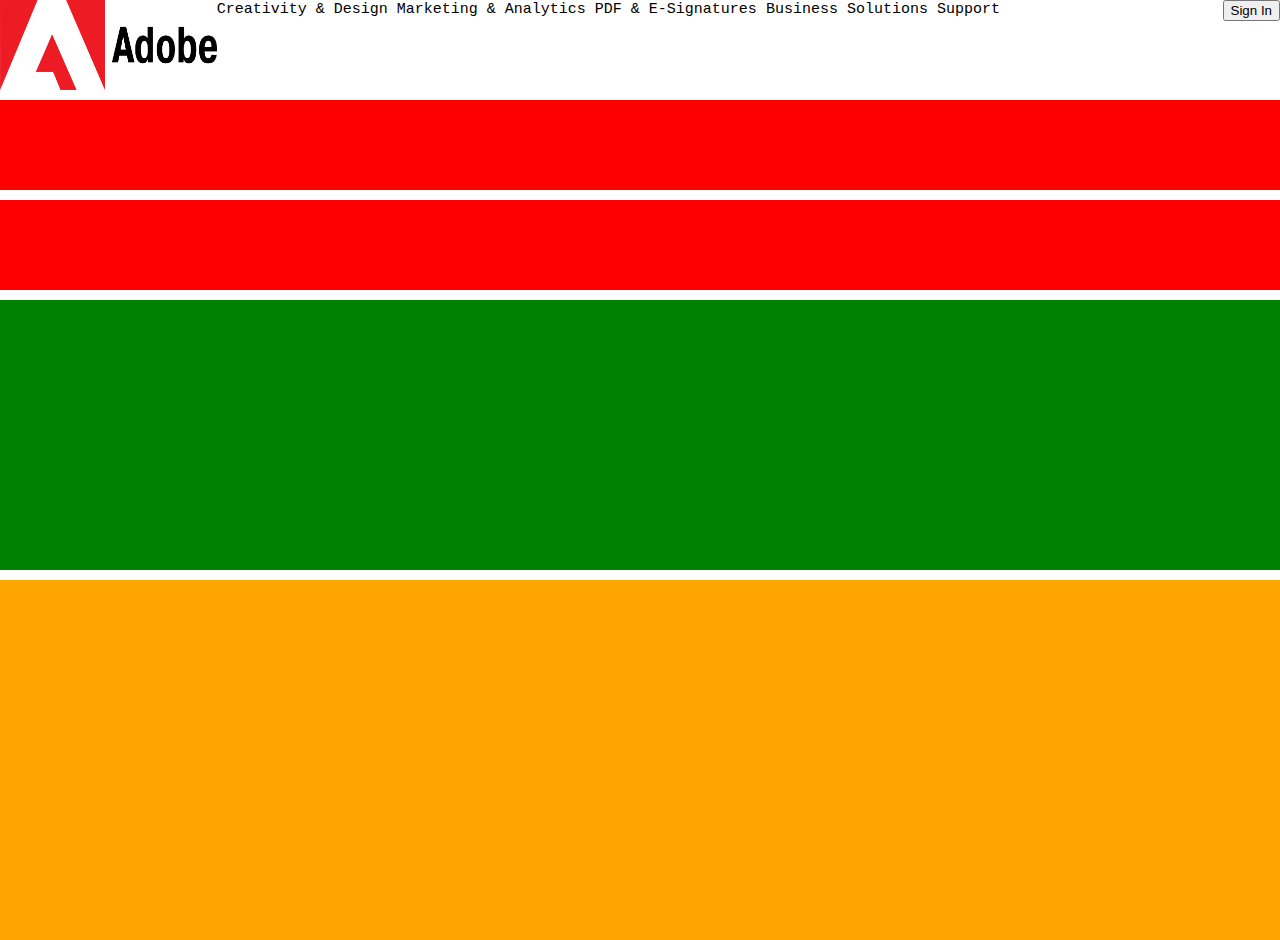
==== HTML/Adobe/index.html @ 00f7d750 "html and css file bones" ====
<!DOCTYPE html>
<html lang="en">
<head>
    <meta charset="UTF-8">
    <meta name="viewport" content="width=device-width, initial-scale=1.0">
    <meta http-equiv="X-UA-Compatible" content="ie=edge">
    <title>Document</title>
    <link rel="stylesheet" href="reset.css">
    <link rel="stylesheet" href="main.css">
</head>
<body>
    <section>
        <div class="box1 box2">
            <img src="Images/adobe-logo.png" alt="Adobe logo" class="logo">
            <ul class="list">
                <li>Creativity & Design</li>
                <li>Marketing & Analytics</li>
                <li>PDF & E-Signatures</li>
                <li>Business Solutions</li>
                <li>Support</li>
            </ul>
            <button class="button">Sign In</button>
        </div>
        <div class="box1 box3"></div>
        <div class="box1 box4"></div>
        <div class="box5"></div>
        <div class="box6"></div>
    </section>
</body>
</html>
---- HTML/Adobe/main.css ----
.box1 {
    width: 100%;
    height: 10vh;
    margin-bottom: 10px;
}
.box2 {
    background-color: white;
}
.logo {
    float: left;
    height: 100%;
}
.list {
    display: inline-block;
    text-align: center;
    font-family: monospace;
    font-size: 15px;
    color: black;
}
.list li {
    display: inline-block;
}
.button {
    float: right;
}
.box3 {
    background-color: red;
}
.box4 {
    background-color: red;
}
.box5 {
    width: 100%;
    height: 30vh;
    background-color: green;
    margin-bottom: 10px;
}
.box6 {
    width: 100%;
    height: 40vh;
    background-color: orange;
}
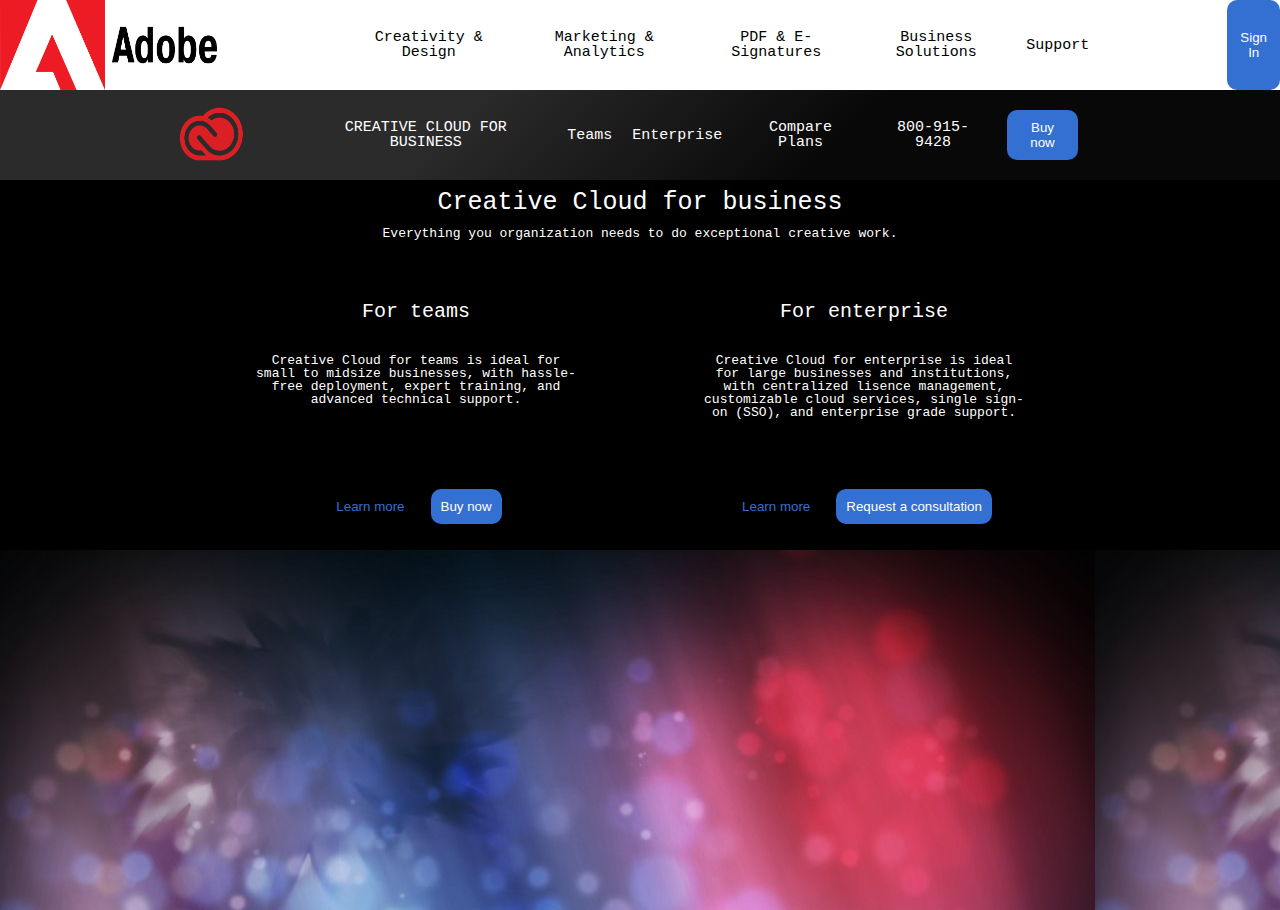
==== commit ca9fb18d: "creative cloud meat and bones" ====
--- a/HTML/Adobe/index.html
+++ b/HTML/Adobe/index.html
@@ -11,8 +11,8 @@
 <body>
     <section>
         <div class="box1 box2">
-            <img src="Images/adobe-logo.png" alt="Adobe logo" class="logo">
-            <ul class="list">
+            <img src="Images/adobe-logo.png" alt="Adobe logo" class="adobe_logo">
+            <ul class="list list1">
                 <li>Creativity & Design</li>
                 <li>Marketing & Analytics</li>
                 <li>PDF & E-Signatures</li>
@@ -21,10 +21,45 @@
             </ul>
             <button class="button">Sign In</button>
         </div>
-        <div class="box1 box3"></div>
-        <div class="box1 box4"></div>
+        <div class="box1 box3">
+            <ul class="list list2">
+                <img src="Images/creative-cloud.png" alt="creative cloud" class="creative_cloud_logo">
+                <li>CREATIVE CLOUD FOR BUSINESS</li>
+                <li>Teams</li>
+                <li>Enterprise</li>
+                <li>Compare Plans</li>
+                <li>800-915-9428</li>
+                <li><button class="button">Buy now</button></li>
+            </ul>
+        </div>
+        <div class="box1">
+            <div class="create">
+                <h1>Creative Cloud for business</h1>
+                <div>
+                    <p>Everything you organization needs to do exceptional creative work.</p>
+                </div>
+            </div>
+        </div>
+        <div class="box4">
+            <div class="teams">
+                <h2>For teams</h2>
+                <p>Creative Cloud for teams is ideal for small to midsize businesses, with hassle-free deployment, expert training, and advanced technical support.</p>
+                <div>
+                    <button class="button2">Learn more</button>
+                    <button class="button">Buy now</button>
+                </div>
+                
+            </div>
+            <div class="enterprise">
+                <h2>For enterprise</h2>
+                <p>Creative Cloud for enterprise is ideal for large businesses and institutions, with centralized lisence management, customizable cloud services, single sign-on (SSO), and enterprise grade support.</p>
+                <div>
+                    <button class="button2">Learn more</button>
+                    <button class="button">Request a consultation</button>
+                </div>
+            </div>
+        </div>
         <div class="box5"></div>
-        <div class="box6"></div>
     </section>
 </body>
 </html>--- a/HTML/Adobe/main.css
+++ b/HTML/Adobe/main.css
@@ -1,42 +1,106 @@
+body {
+    background-color: black;
+}
 .box1 {
     width: 100%;
     height: 10vh;
-    margin-bottom: 10px;
+    display: flex;
 }
 .box2 {
     background-color: white;
 }
-.logo {
+.adobe_logo {
     float: left;
     height: 100%;
 }
 .list {
-    display: inline-block;
+    display: flex;
+    justify-content: space-around;
     text-align: center;
-    font-family: monospace;
-    font-size: 15px;
-    color: black;
+    width: 75%;
+    align-items: center;
+    margin-right: 10%;
+    margin-left: 10%;
 }
 .list li {
     display: inline-block;
+    padding: 10px;
+}
+.list1 {
+    font-family: monospace;
+    font-size: 15px;
 }
 .button {
-    float: right;
+    border-radius: 10px;
+    background-color: #3470d1;
+    border-width: 0;
+    padding: 10px;
+    color: white;
+}
+.button2 {
+    background-color: black;
+    border-width: 0;
+    margin-right: 5%;
+    color: #3470d1;
+}
+.list2 {
+    font-family: monospace;
+    font-size: 15px;
+    color: white;
+}
+.creative_cloud_logo {
+    height: 100%;
+    width: 13vw;
 }
 .box3 {
-    background-color: red;
+    text-align: center;
+    display: flex;
+    width: 100vw;
+    background-image: linear-gradient(-45deg,rgb(8, 8, 8) 35%, rgb(43, 43, 44) 65%);
+}
+.create {
+    width: 100vw;
+    text-align: center;
+    color: white;
+}
+h1 {
+    height: 30%;
+    font-family: monospace;
+    font-size: 25px;
+    padding: 10px;
+}
+p {
+    height: 50%;
+    font-family: monospace;
+    color: white
 }
 .box4 {
-    background-color: red;
+    width: 100%;
+    height: 30vh;
+    margin-bottom: 10px;
+}
+.teams {
+    text-align: center;
+    float: left;
+    width: 25vw;
+    height: 100%;
+    margin-left: 20%;
+}
+.enterprise {
+    text-align: center;
+    float: right;
+    width: 25vw;
+    height: 100%;
+    margin-right: 20%;
+}
+h2 {
+    font-family: monospace;
+    font-size: 20px;
+    color: white;
+    margin: 10%;
 }
 .box5 {
     width: 100%;
-    height: 30vh;
-    background-color: green;
-    margin-bottom: 10px;
+    height: 40vh;
+    background-image: url("Images/adobe-background.png")
 }
-.box6 {
-    width: 100%;
-    height: 40vh;
-    background-color: orange;
-}
